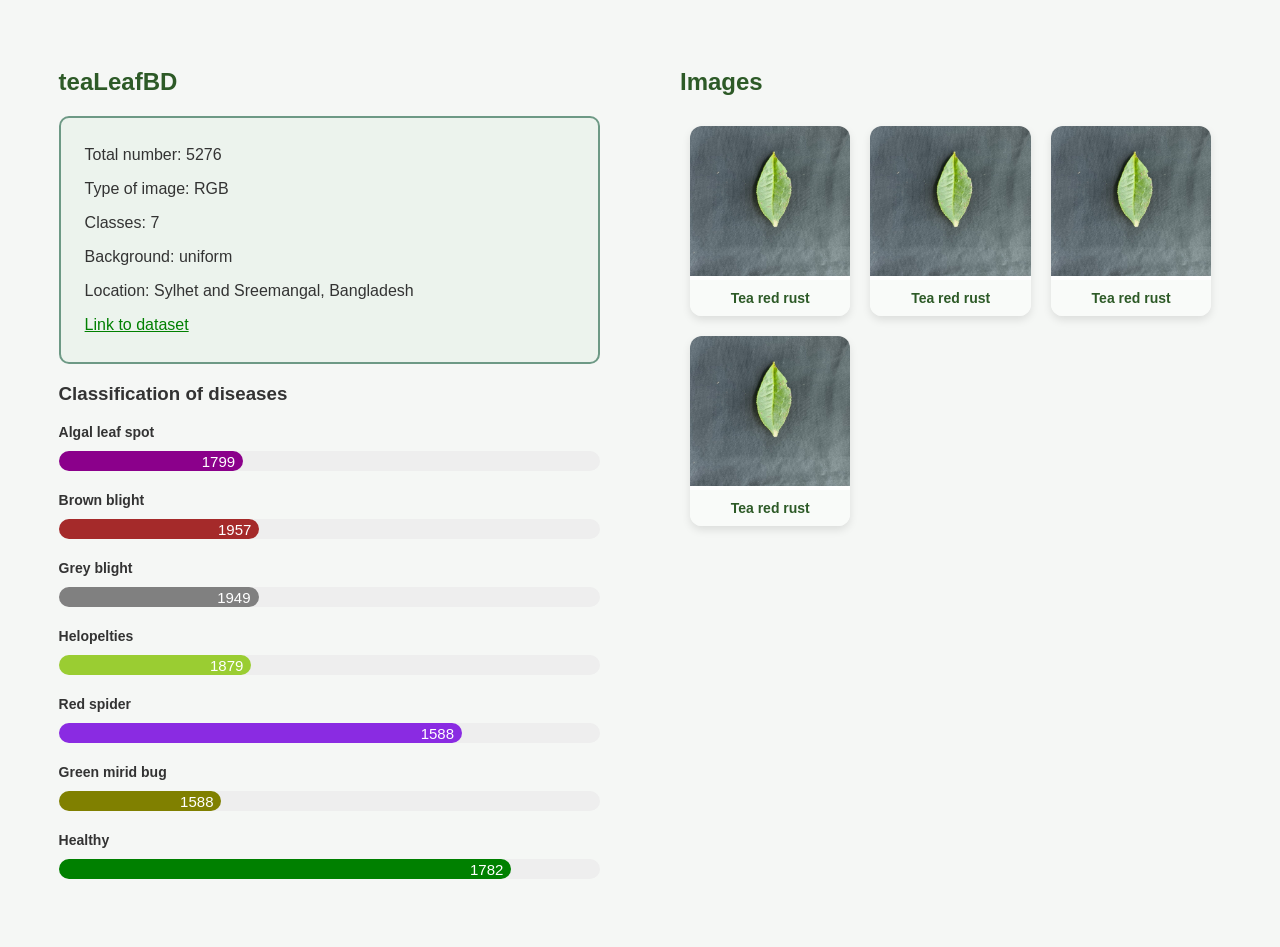
==== dataset11.html @ fcdd2771 "Add files via upload" ====
<!DOCTYPE html>
<html lang="en">
    <head>
        <meta name="viewport" content="width=device-width, initial-scale=1.0">
        <title>teaLeafBD</title>
        <link rel="stylesheet" href="./dataset.css">
    </head>
    <body>
        <div class="main-container">
            <section class="part-1">
                <header>
                    <h1>teaLeafBD </h1>
                </header>

                <div class="general-in4">
                    <p>Total number: 5276</p>
                    <p>Type of image: RGB</p>
                    <p>Classes: 7</p>
                    <p>Background: uniform</p>
                    <p>Location: Sylhet and Sreemangal, Bangladesh</p>
                    <p><a href="https://data.mendeley.com/datasets/744vznw5k2/3" target="_blank" style="color: green;">Link to dataset</a></p>
                </div>

                <div class="chart-section">
                    <h3>Classification of diseases</h3>
                    
                    <div class="bar-group">
                        <span>Algal leaf spot</span>
                        <div class="bar-container">
                            <div class="bar-fill-11" style="--size: 1799; background: darkmagenta;">1799</div>
                        </div>
                    </div>

                    <div class="bar-group">
                        <span>Brown blight</span>
                        <div class="bar-container">
                            <div class="bar-fill-11" style="--size: 1957; background: brown;">1957</div>
                        </div>
                    </div>

                    <div class="bar-group">
                        <span>Grey blight</span>
                        <div class="bar-container">
                            <div class="bar-fill-11" style="--size: 1949; background: grey;">1949</div>
                        </div>
                    </div>

                    <div class="bar-group">
                        <span>Helopelties</span>
                        <div class="bar-container">
                            <div class="bar-fill-11" style="--size: 1879; background: yellowgreen;">1879</div>
                        </div>
                    </div>

                    <div class="bar-group">
                        <span>Red spider</span>
                        <div class="bar-container">
                            <div class="bar-fill-6" style="--size: 1588; background: blueviolet;">1588</div>
                        </div>
                    </div>

                    <div class="bar-group">
                        <span>Green mirid bug</span>
                        <div class="bar-container">
                            <div class="bar-fill-11" style="--size: 1588; background: olive;">1588</div>
                        </div>
                    </div>

                    <div class="bar-group">
                        <span>Healthy</span>
                        <div class="bar-container">
                            <div class="bar-fill-6" style="--size: 1782; background: green;">1782</div>
                        </div>
                    </div>
                </div>
            </section>

            <section class="part-2">
                <h2 style="color: #2d5a27;">Images</h2>
                <div class="sample-gallery">
                    <figure class="disease-card">
                        <img src="Algal leaf spot 22 (tealeafdb).jpg" alt="Tea red rust">
                        <figcaption>Tea red rust</figcaption>
                    </figure>
                    <figure class="disease-card">
                        <img src="Algal leaf spot 22 (tealeafdb).jpg" alt="Tea red rust">
                        <figcaption>Tea red rust</figcaption>
                    </figure>
                    <figure class="disease-card">
                        <img src="Algal leaf spot 22 (tealeafdb).jpg" alt="Tea red rust">
                        <figcaption>Tea red rust</figcaption>
                    </figure>
                    <figure class="disease-card">
                        <img src="Algal leaf spot 22 (tealeafdb).jpg" alt="Tea red rust">
                        <figcaption>Tea red rust</figcaption>
                    </figure>
                </div>
            </section>
        </div>
    </body>
</html>
---- dataset.css ----
/* Overview page */
body {
    font-family: 'Segoe UI', Tahoma, Geneva, Verdana, sans-serif;
    background-color: #f5f7f5;
    color: #333;
    padding: 20px;
}
header{
    color: #2d5a27;
}
.card img{
    width: 100%;
    height: 200px;
    object-fit: cover;
    border-bottom: 1px solid #eee;
}
.gallery {
  display: flex;
  flex-direction: row;
  flex-wrap: wrap;
  justify-content: center;
  align-items: center;
  gap: 30px;
  margin: 0 auto;
  padding: 40px 30px;
}
.card {
  background-color: #f9fbf9;
  width: 250px;
  height: 380px;
  border: 1px solid #bbcbbb;
  border-radius: 15px;
  overflow: hidden; 
  text-decoration: none; 
  color: black;
}
.card h3 {
    color: #2d5a27; 
    margin-left: 20px;
}
.card p {
    color: #5a5959;
    margin-top: -8px;
    margin-left: 20px;
}

/*dataset page*/
/* left part */
.bar-container {
  width: 100%;
  background-color: #eee;
  border-radius: 10px;
  margin: 10px 0 20px 0;
  height: 20px;
}

.bar-fill-4 {
  height: 100%;
  border-radius: 10px;
  color: white;
  font-size: 15px;
  width: calc(var(--size) / 13500 * 100%);

  display: flex;
  justify-content: flex-end; /* Đẩy chữ về bên phải */
  align-items: center;      /* Căn giữa chữ theo chiều dọc */
  padding-right: 8px;
  box-sizing: border-box;   /* Quan trọng để padding không làm tăng chiều dài thanh */
  min-width: 40px;
}

.bar-fill-6 {
  height: 100%;
  border-radius: 10px;
  color: white;
  font-size: 15px;
  width: calc(var(--size) / 2131 * 100%);

  display: flex;
  justify-content: flex-end; /* Đẩy chữ về bên phải */
  align-items: center;      /* Căn giữa chữ theo chiều dọc */
  padding-right: 8px;
  box-sizing: border-box;   /* Quan trọng để padding không làm tăng chiều dài thanh */
  min-width: 40px;
}

.bar-fill-3 {
  height: 100%;
  border-radius: 10px;
  color: white;
  font-size: 15px;
  width: calc(var(--size) / 144 * 100%);

  display: flex;
  justify-content: flex-end; /* Đẩy chữ về bên phải */
  align-items: center;      /* Căn giữa chữ theo chiều dọc */
  padding-right: 8px;
  box-sizing: border-box;   /* Quan trọng để padding không làm tăng chiều dài thanh */
  min-width: 40px;
}

.bar-fill-11 {
  height: 100%;
  border-radius: 10px;
  color: white;
  font-size: 15px;
  width: calc(var(--size) / 5278 * 100%);

  display: flex;
  justify-content: flex-end; /* Đẩy chữ về bên phải */
  align-items: center;      /* Căn giữa chữ theo chiều dọc */
  padding-right: 8px;
  box-sizing: border-box;   /* Quan trọng để padding không làm tăng chiều dài thanh */
  min-width: 40px;
}

.bar-group span {
  font-weight: bold;
  font-size: 14px;
}

.general-in4{
    padding: 12px;
    border: 2px solid #2d6a4fa9;
    background-color: #eaf2ebda;
    border-radius: 10px;
}

.general-in4 p{
    margin-left: 12px;
}

/* divide*/

.main-container {
    display: flex;         /* Kích hoạt chế độ dàn hàng ngang */
    gap: 80px;            /* Tạo khoảng cách giữa 2 section */
    padding: 20px;
    max-width: 95%;    /* Giới hạn độ rộng tổng để không bị quá loãng */
    margin: 0 auto;       /* Căn toàn bộ nội dung ra giữa màn hình */
}

.main-container section {
    flex: 1;              /* Mỗi section sẽ tự động chia đều không gian (50/50) */
    width: 50%;           /* Đảm bảo mỗi cái chiếm nửa trang */
    margin: 0;            /* Bỏ margin mặc định để tránh bị đẩy xuống dòng */
    box-sizing: border-box; 
}

/* Optional: Để lên điện thoại nó tự xuống dòng cho dễ đọc */
@media (max-width: 768px) {
    .main-container {
        flex-direction: column; /* Chuyển thành hàng dọc trên màn hình nhỏ */
    }
    .main-container section {
        width: 100%;
    }
}

/*right part*/
.sample-gallery {
  display: grid;
  grid-template-columns: 1fr 1fr 1fr; /*chia 3 cot */
  gap: 20px;
  padding: 10px;
}

.disease-card {
    margin: 0;
    background: #fff;
    border-radius: 12px;
    overflow: hidden; /* Để ảnh không bị tràn ra ngoài góc bo */
    box-shadow: 0 4px 8px rgba(0,0,0,0.1);
}

.disease-card img {
    width: 100%;
    height: 150px; /* Cố định chiều cao để các ô bằng nhau */
    object-fit: cover; /* Cắt ảnh cho vừa khung mà không bị méo */
}

.disease-card figcaption {
    padding: 10px;
    text-align: center;
    font-weight: bold;
    font-size: 14px;
    color: #2d5a27;
    background-color: #f9fbf9;
}
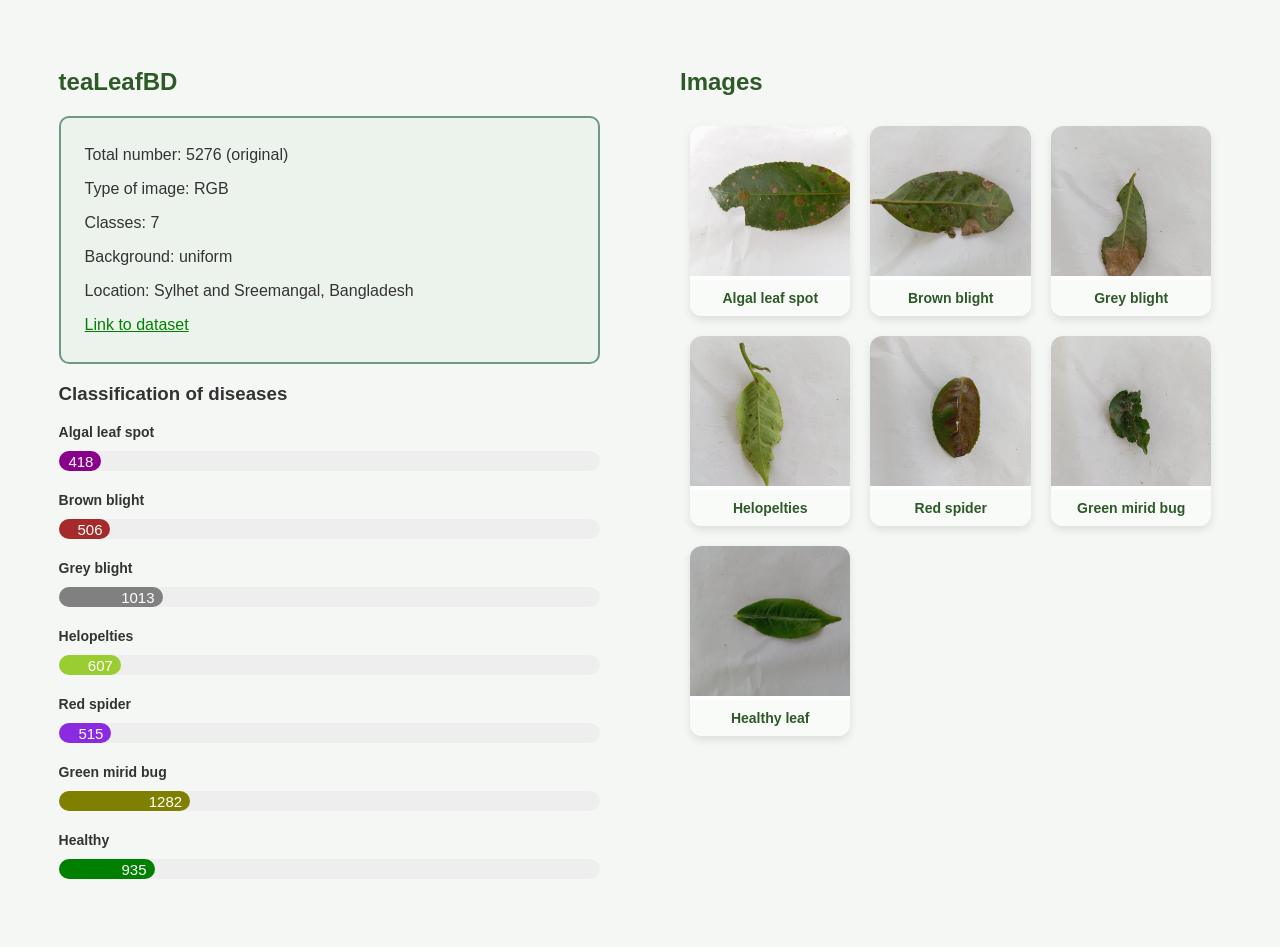
==== commit 581034bd: "update dataset 11" ====
--- a/dataset11.html
+++ b/dataset11.html
@@ -13,7 +13,7 @@
                 </header>
 
                 <div class="general-in4">
-                    <p>Total number: 5276</p>
+                    <p>Total number: 5276 (original)</p>
                     <p>Type of image: RGB</p>
                     <p>Classes: 7</p>
                     <p>Background: uniform</p>
@@ -27,49 +27,49 @@
                     <div class="bar-group">
                         <span>Algal leaf spot</span>
                         <div class="bar-container">
-                            <div class="bar-fill-11" style="--size: 1799; background: darkmagenta;">1799</div>
+                            <div class="bar-fill-11" style="--size: 418; background: darkmagenta;">418</div>
                         </div>
                     </div>
 
                     <div class="bar-group">
                         <span>Brown blight</span>
                         <div class="bar-container">
-                            <div class="bar-fill-11" style="--size: 1957; background: brown;">1957</div>
+                            <div class="bar-fill-11" style="--size: 506; background: brown;">506</div>
                         </div>
                     </div>
 
                     <div class="bar-group">
                         <span>Grey blight</span>
                         <div class="bar-container">
-                            <div class="bar-fill-11" style="--size: 1949; background: grey;">1949</div>
+                            <div class="bar-fill-11" style="--size: 1013; background: grey;">1013</div>
                         </div>
                     </div>
 
                     <div class="bar-group">
                         <span>Helopelties</span>
                         <div class="bar-container">
-                            <div class="bar-fill-11" style="--size: 1879; background: yellowgreen;">1879</div>
+                            <div class="bar-fill-11" style="--size: 607; background: yellowgreen;">607</div>
                         </div>
                     </div>
 
                     <div class="bar-group">
                         <span>Red spider</span>
                         <div class="bar-container">
-                            <div class="bar-fill-6" style="--size: 1588; background: blueviolet;">1588</div>
+                            <div class="bar-fill-11" style="--size: 515; background: blueviolet;">515</div>
                         </div>
                     </div>
 
                     <div class="bar-group">
                         <span>Green mirid bug</span>
                         <div class="bar-container">
-                            <div class="bar-fill-11" style="--size: 1588; background: olive;">1588</div>
+                            <div class="bar-fill-11" style="--size: 1282; background: olive;">1282</div>
                         </div>
                     </div>
 
                     <div class="bar-group">
                         <span>Healthy</span>
                         <div class="bar-container">
-                            <div class="bar-fill-6" style="--size: 1782; background: green;">1782</div>
+                            <div class="bar-fill-11" style="--size: 935; background: green;">935</div>
                         </div>
                     </div>
                 </div>
@@ -79,20 +79,32 @@
                 <h2 style="color: #2d5a27;">Images</h2>
                 <div class="sample-gallery">
                     <figure class="disease-card">
-                        <img src="Algal leaf spot 22 (tealeafdb).jpg" alt="Tea red rust">
-                        <figcaption>Tea red rust</figcaption>
+                        <img src="tea_algal_leaf_spot_00003 (ds11).jpg">
+                        <figcaption>Algal leaf spot</figcaption>
                     </figure>
                     <figure class="disease-card">
-                        <img src="Algal leaf spot 22 (tealeafdb).jpg" alt="Tea red rust">
-                        <figcaption>Tea red rust</figcaption>
+                        <img src="brown_blight_00004 (ds11).jpg">
+                        <figcaption>Brown blight</figcaption>
                     </figure>
                     <figure class="disease-card">
-                        <img src="Algal leaf spot 22 (tealeafdb).jpg" alt="Tea red rust">
-                        <figcaption>Tea red rust</figcaption>
+                        <img src="gray_blight_00005 (ds11).jpg">
+                        <figcaption>Grey blight</figcaption>
                     </figure>
                     <figure class="disease-card">
-                        <img src="Algal leaf spot 22 (tealeafdb).jpg" alt="Tea red rust">
-                        <figcaption>Tea red rust</figcaption>
+                        <img src="helopeltis_00002(ds11).jpg">
+                        <figcaption>Helopelties</figcaption>
+                    </figure>
+                    <figure class="disease-card">
+                        <img src="red_spider_00006 (ds11).jpg">
+                        <figcaption>Red spider</figcaption>
+                    </figure>
+                    <figure class="disease-card">
+                        <img src="green_mirid_bug_00005 (ds11).jpg">
+                        <figcaption>Green mirid bug</figcaption>
+                    </figure>
+                    <figure class="disease-card">
+                        <img src="healthy_00007 (ds11).jpg">
+                        <figcaption>Healthy leaf</figcaption>
                     </figure>
                 </div>
             </section>
